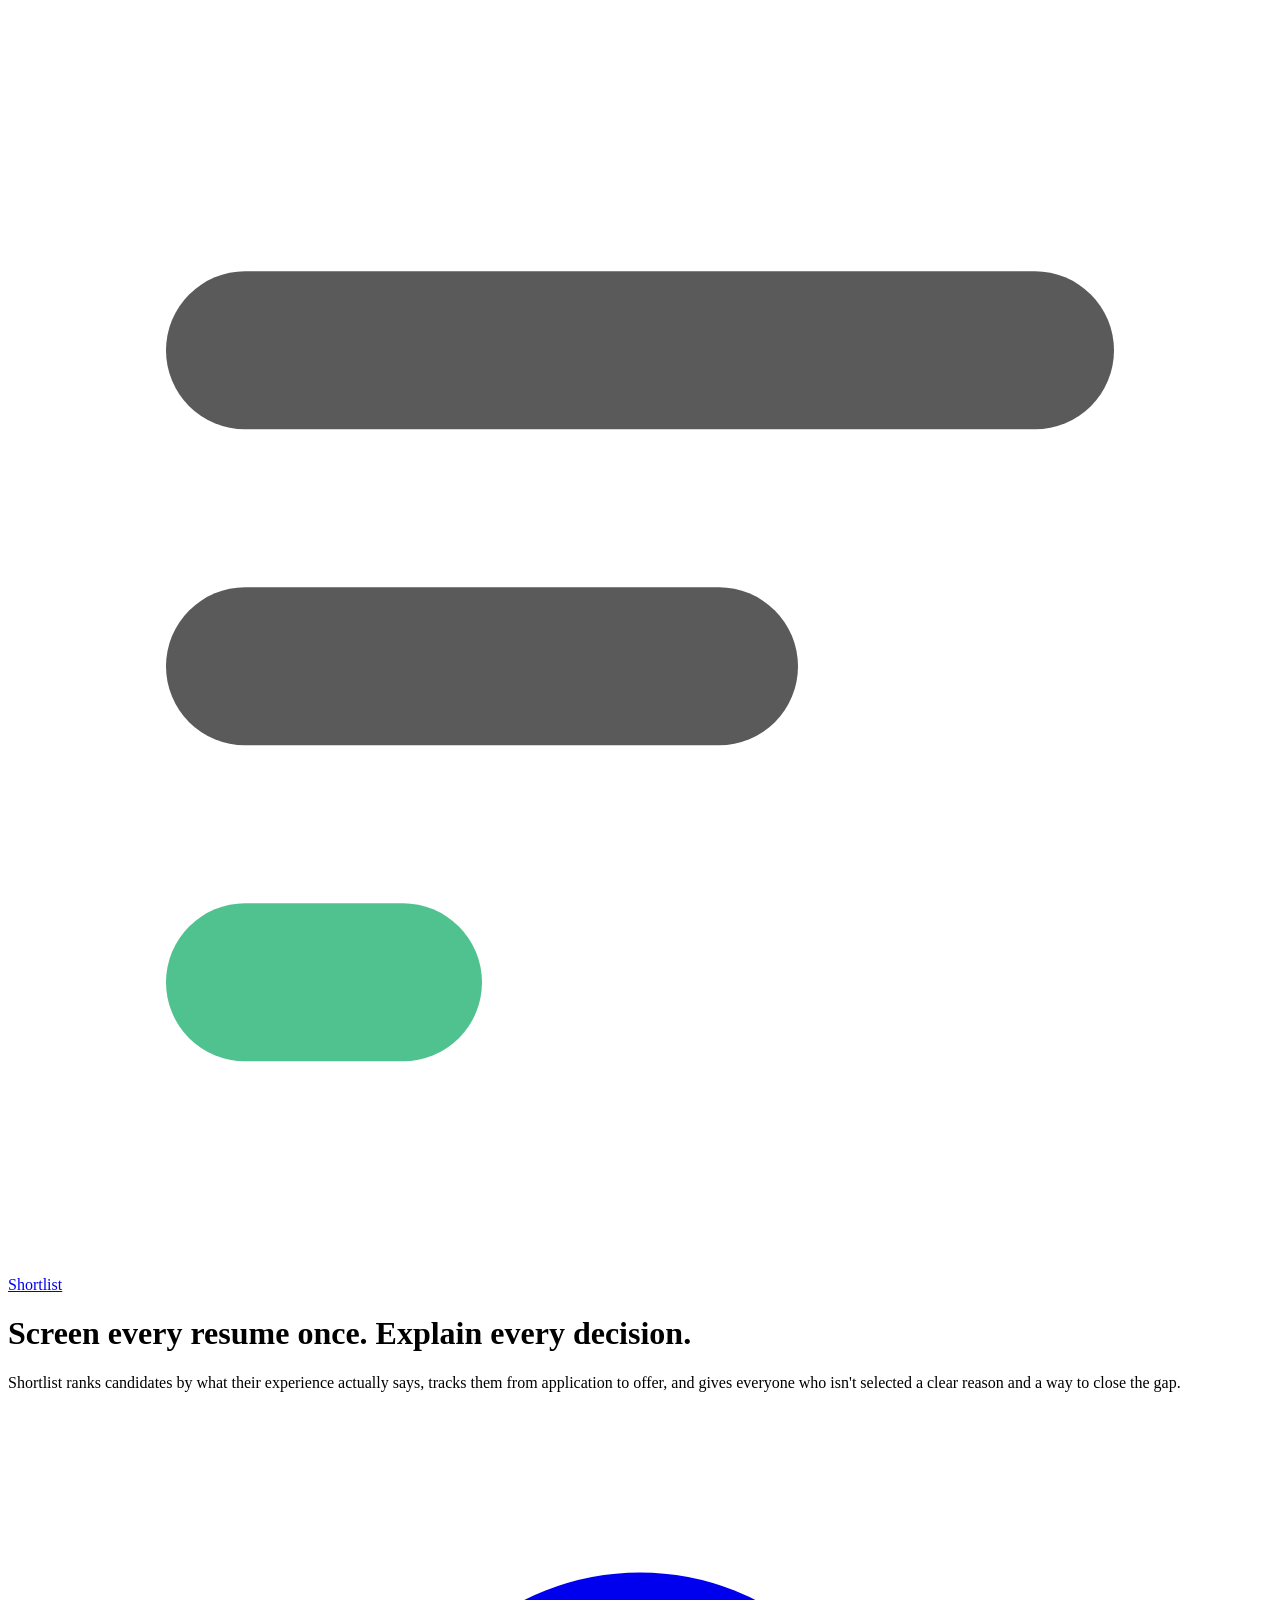
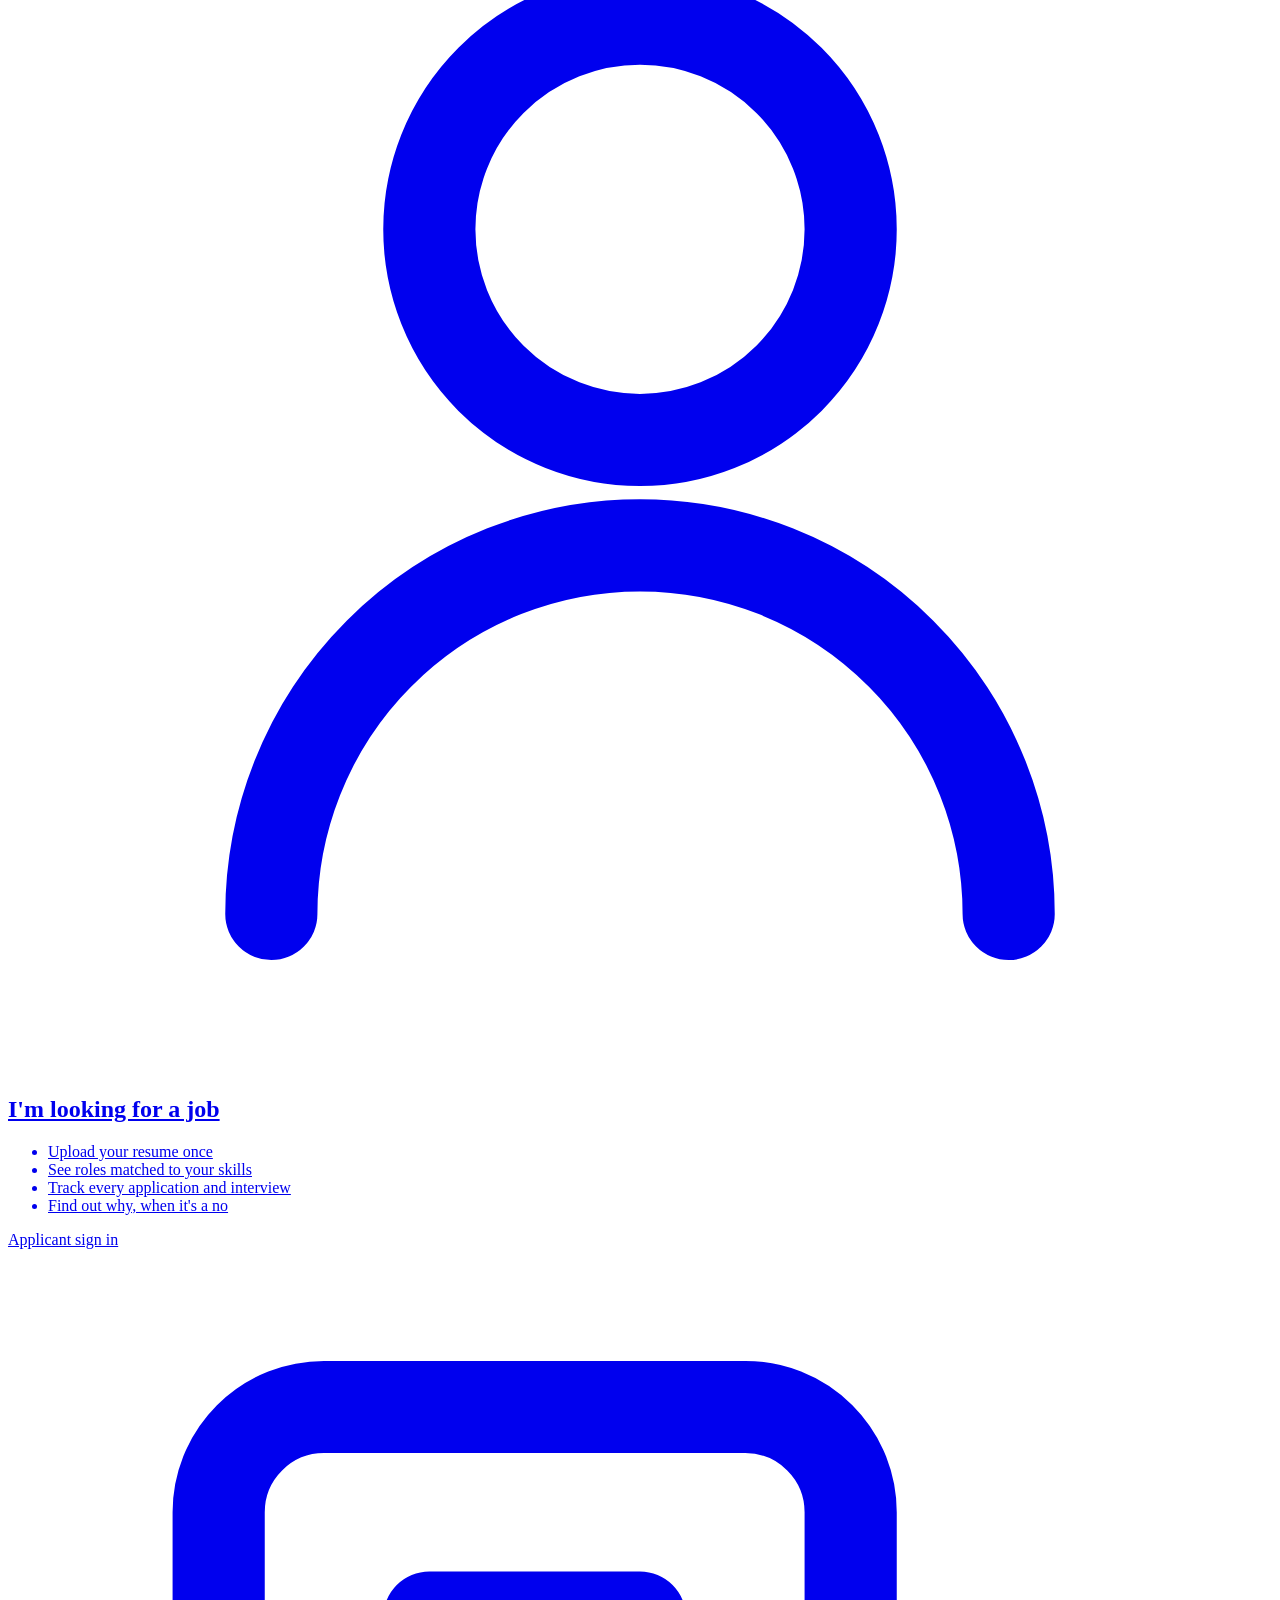
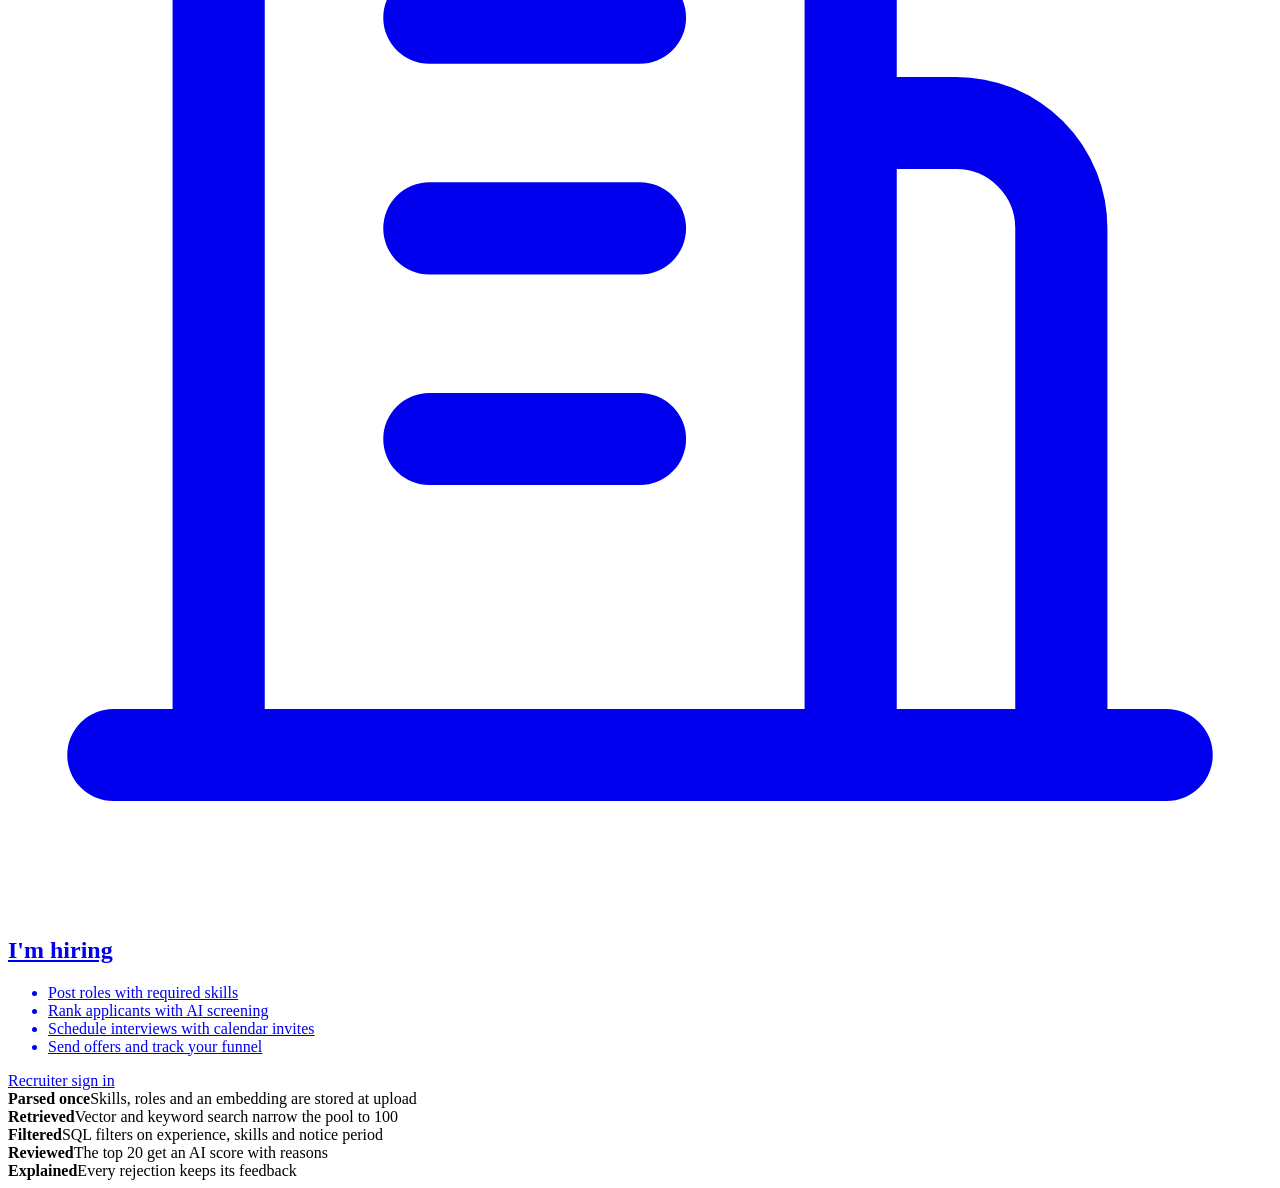
==== frontend/index.html @ 0281125d "Initial commit" ====
<!doctype html>
<html lang="en">
<head>
  <meta charset="utf-8">
  <meta name="viewport" content="width=device-width, initial-scale=1">
  <meta name="referrer" content="no-referrer">
  <title>Shortlist - choose your portal</title>
  <meta name="description" content="Applicant tracking with semantic resume screening and a clear reason for every decision.">
  <link rel="icon" href="/assets/favicon.svg" type="image/svg+xml">
  <link rel="stylesheet" href="/assets/css/theme.css">
</head>
<body>
  <div class="public">
    <header class="public-top">
      <a class="brand" href="/">
        <svg class="brand-mark" viewBox="0 0 24 24" aria-hidden="true"><rect x="3" y="5" width="18" height="3" rx="1.5" fill="#5a5a5a"/><rect x="3" y="11" width="12" height="3" rx="1.5" fill="#5a5a5a"/><rect x="3" y="17" width="6" height="3" rx="1.5" fill="#4fc28f"/></svg>
        Shortlist
      </a>
    </header>
    <main class="public-main">
      <div class="chooser">
        <h1>Screen every resume once. Explain every decision.</h1>
        <p class="lede">Shortlist ranks candidates by what their experience actually says, tracks them from application to offer, and gives everyone who isn't selected a clear reason and a way to close the gap.</p>

        <div class="portals">
          <a class="portal" href="/applicant/login.html">
            <svg viewBox="0 0 24 24" fill="none" stroke="currentColor" stroke-width="1.75" stroke-linecap="round" stroke-linejoin="round" aria-hidden="true"><path d="M12 12a4 4 0 1 0 0-8 4 4 0 0 0 0 8zm-7 9a7 7 0 0 1 14 0"/></svg>
            <h2>I'm looking for a job</h2>
            <ul>
              <li>Upload your resume once</li>
              <li>See roles matched to your skills</li>
              <li>Track every application and interview</li>
              <li>Find out why, when it's a no</li>
            </ul>
            <span class="go">Applicant sign in</span>
          </a>
          <a class="portal" href="/recruiter/login.html">
            <svg viewBox="0 0 24 24" fill="none" stroke="currentColor" stroke-width="1.75" stroke-linecap="round" stroke-linejoin="round" aria-hidden="true"><path d="M4 21V5a2 2 0 0 1 2-2h8a2 2 0 0 1 2 2v16M16 9h2a2 2 0 0 1 2 2v10M2 21h20M8 7h4M8 11h4M8 15h4"/></svg>
            <h2>I'm hiring</h2>
            <ul>
              <li>Post roles with required skills</li>
              <li>Rank applicants with AI screening</li>
              <li>Schedule interviews with calendar invites</li>
              <li>Send offers and track your funnel</li>
            </ul>
            <span class="go">Recruiter sign in</span>
          </a>
        </div>

        <div class="pipeline-strip" aria-label="How a resume moves through Shortlist">
          <div><b>Parsed once</b><span>Skills, roles and an embedding are stored at upload</span></div>
          <div><b>Retrieved</b><span>Vector and keyword search narrow the pool to 100</span></div>
          <div><b>Filtered</b><span>SQL filters on experience, skills and notice period</span></div>
          <div><b>Reviewed</b><span>The top 20 get an AI score with reasons</span></div>
          <div><b>Explained</b><span>Every rejection keeps its feedback</span></div>
        </div>
      </div>
    </main>
  </div>
</body>
</html>
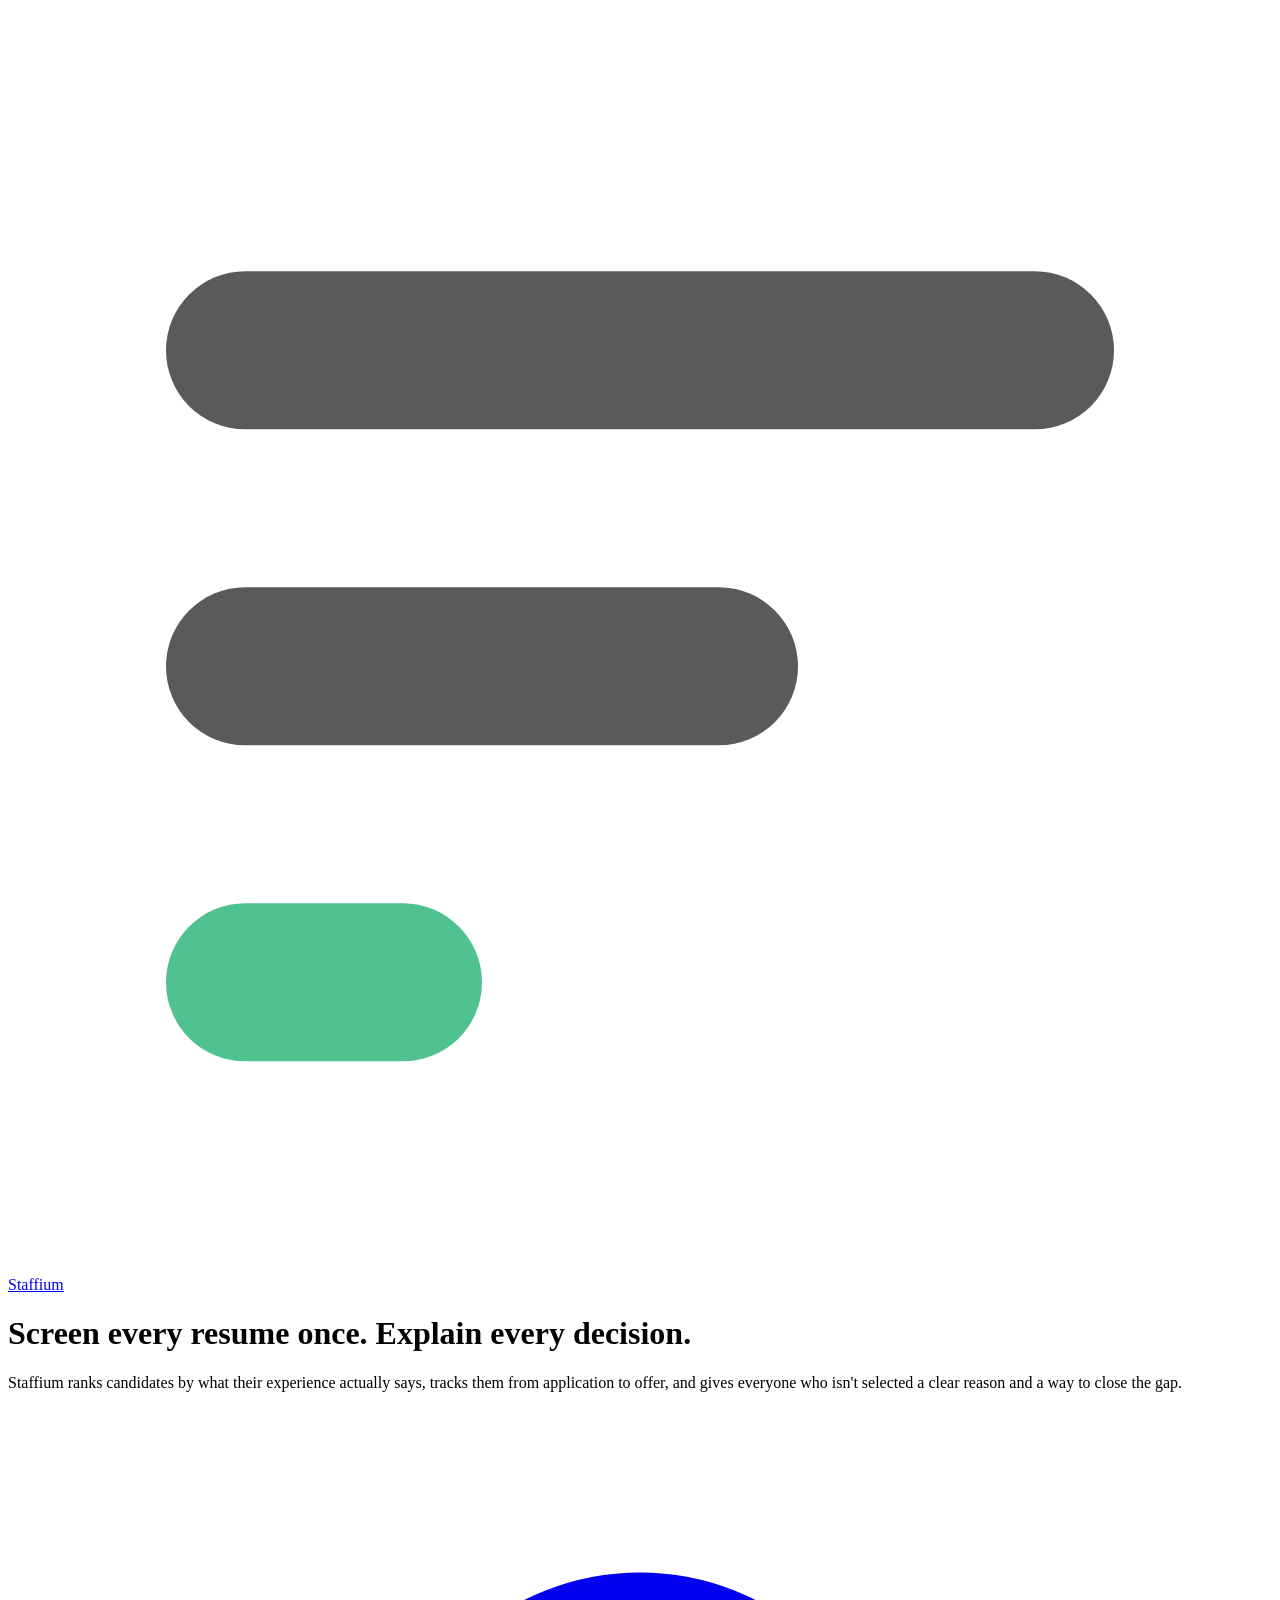
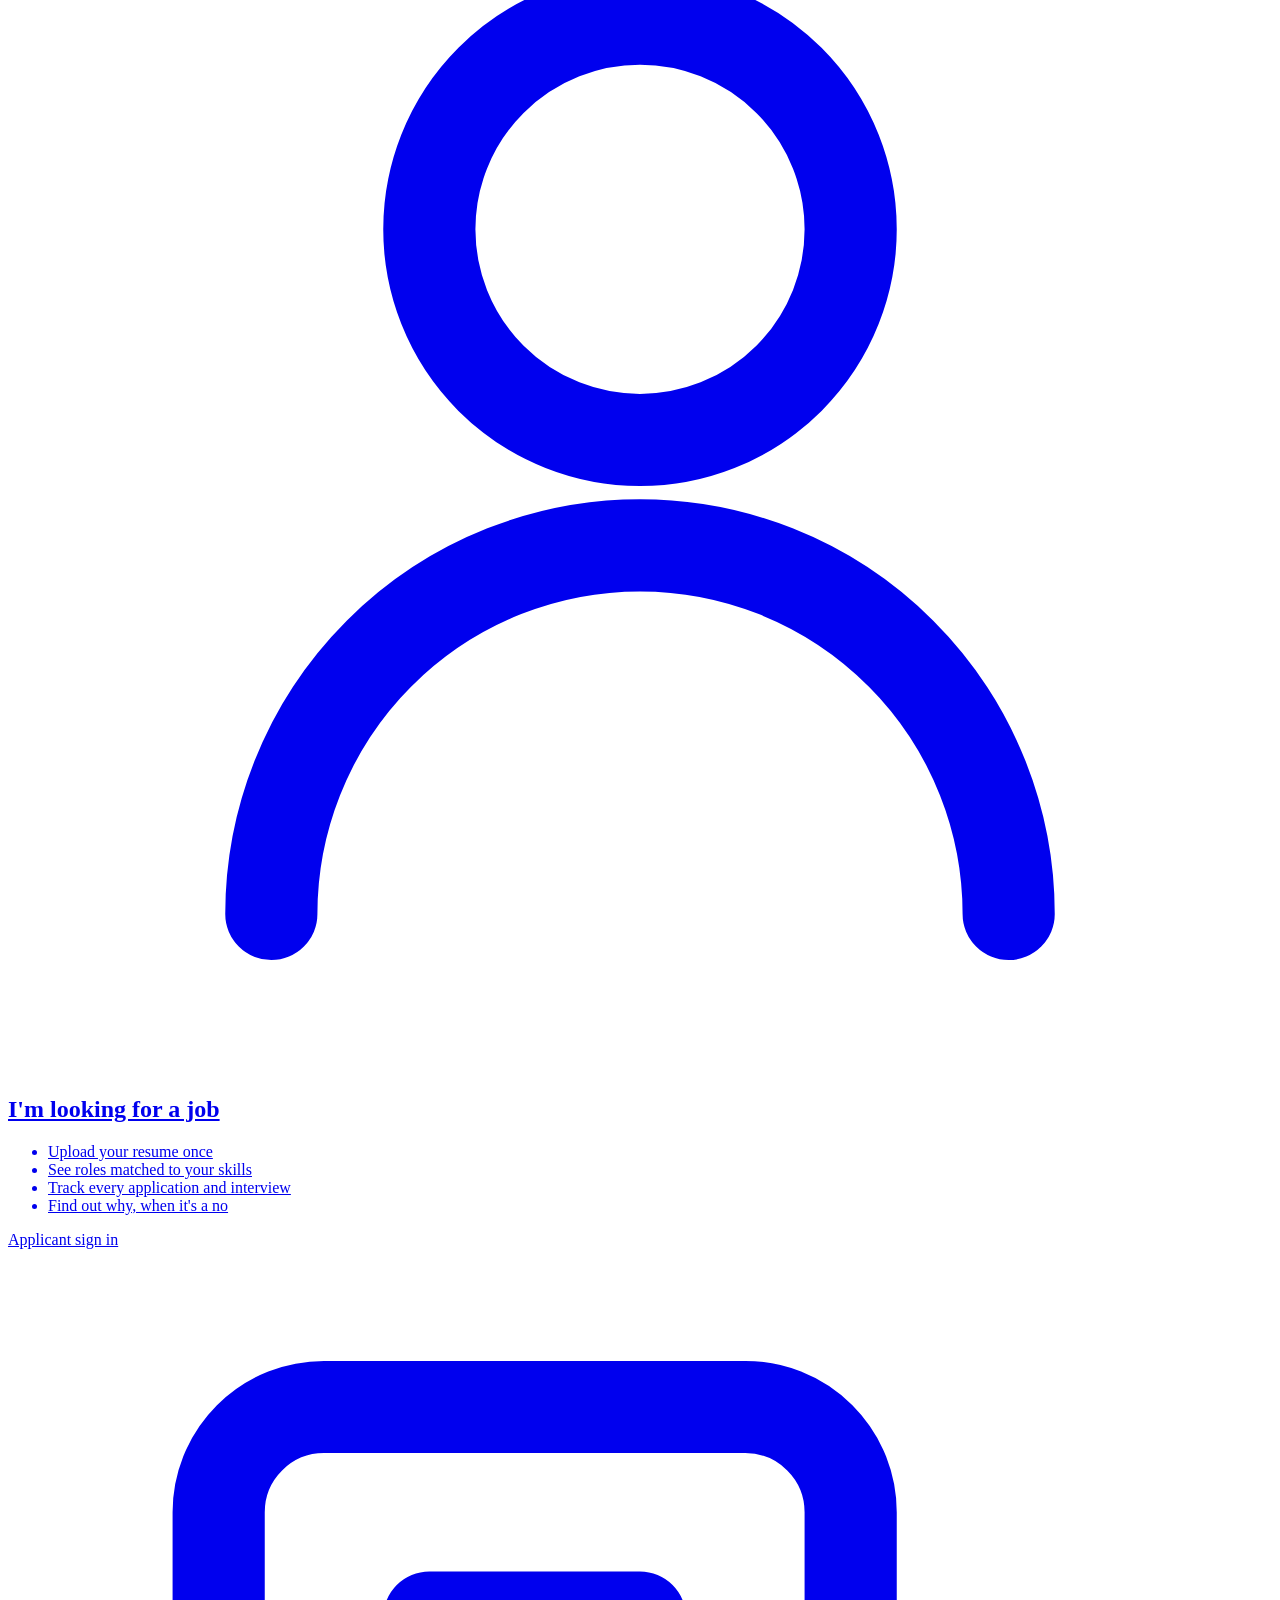
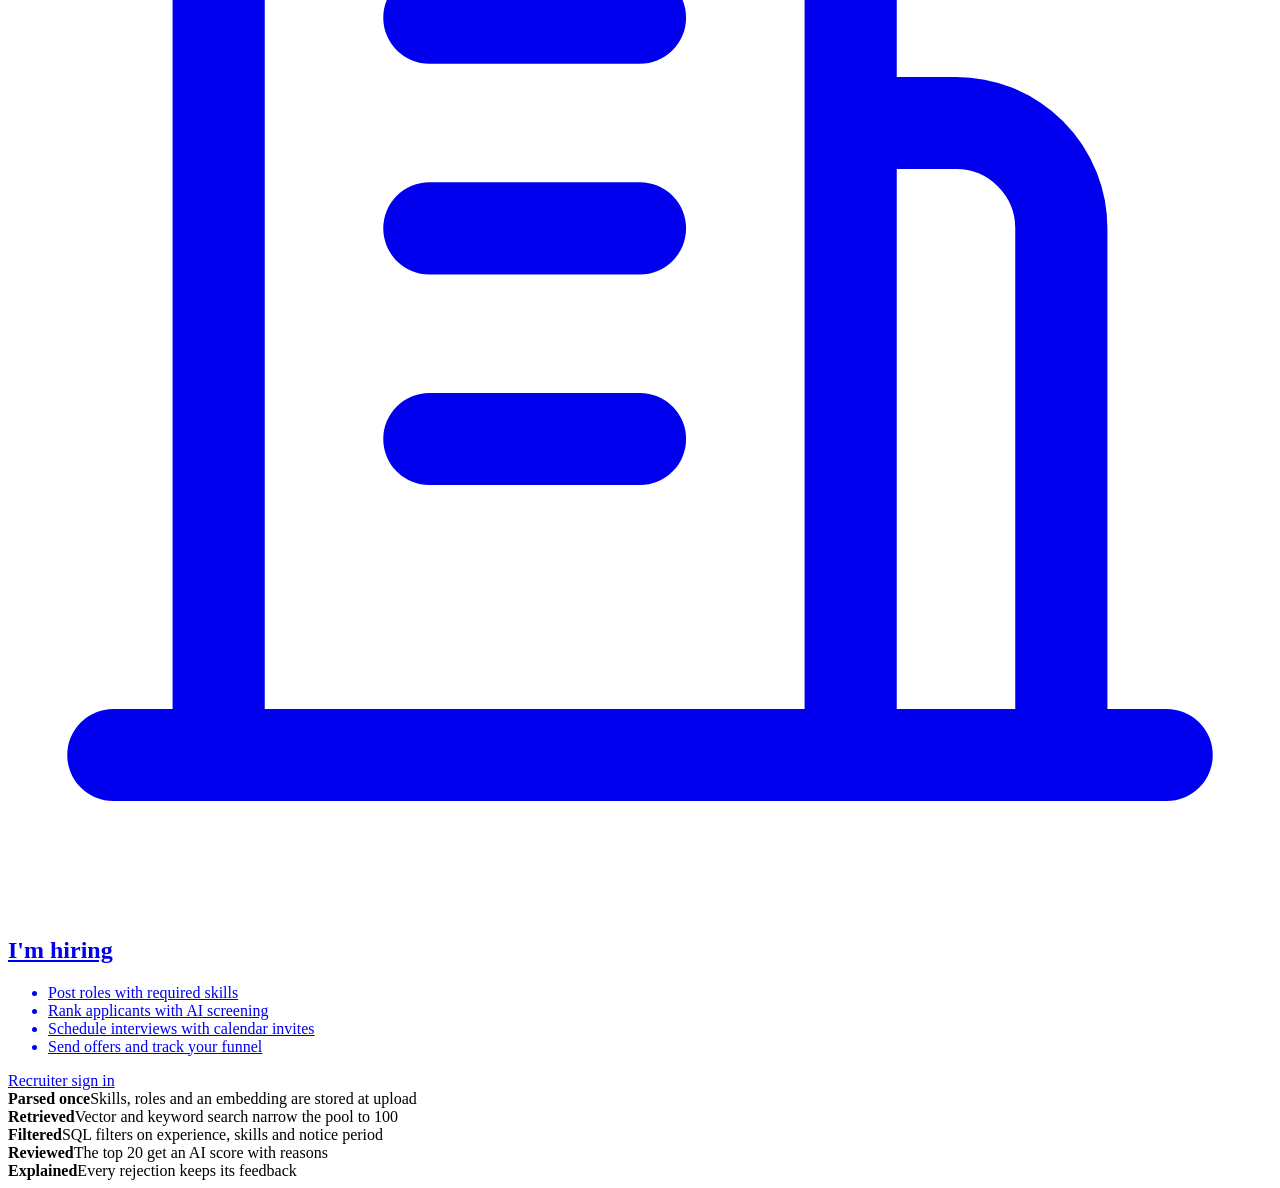
==== commit c3315228: "Rename landing page branding to Staffium" ====
--- a/frontend/index.html
+++ b/frontend/index.html
@@ -4,7 +4,7 @@
   <meta charset="utf-8">
   <meta name="viewport" content="width=device-width, initial-scale=1">
   <meta name="referrer" content="no-referrer">
-  <title>Shortlist - choose your portal</title>
+  <title>Staffium - choose your portal</title>
   <meta name="description" content="Applicant tracking with semantic resume screening and a clear reason for every decision.">
   <link rel="icon" href="/assets/favicon.svg" type="image/svg+xml">
   <link rel="stylesheet" href="/assets/css/theme.css">
@@ -14,13 +14,13 @@
     <header class="public-top">
       <a class="brand" href="/">
         <svg class="brand-mark" viewBox="0 0 24 24" aria-hidden="true"><rect x="3" y="5" width="18" height="3" rx="1.5" fill="#5a5a5a"/><rect x="3" y="11" width="12" height="3" rx="1.5" fill="#5a5a5a"/><rect x="3" y="17" width="6" height="3" rx="1.5" fill="#4fc28f"/></svg>
-        Shortlist
+        Staffium
       </a>
     </header>
     <main class="public-main">
       <div class="chooser">
         <h1>Screen every resume once. Explain every decision.</h1>
-        <p class="lede">Shortlist ranks candidates by what their experience actually says, tracks them from application to offer, and gives everyone who isn't selected a clear reason and a way to close the gap.</p>
+        <p class="lede">Staffium ranks candidates by what their experience actually says, tracks them from application to offer, and gives everyone who isn't selected a clear reason and a way to close the gap.</p>
 
         <div class="portals">
           <a class="portal" href="/applicant/login.html">
